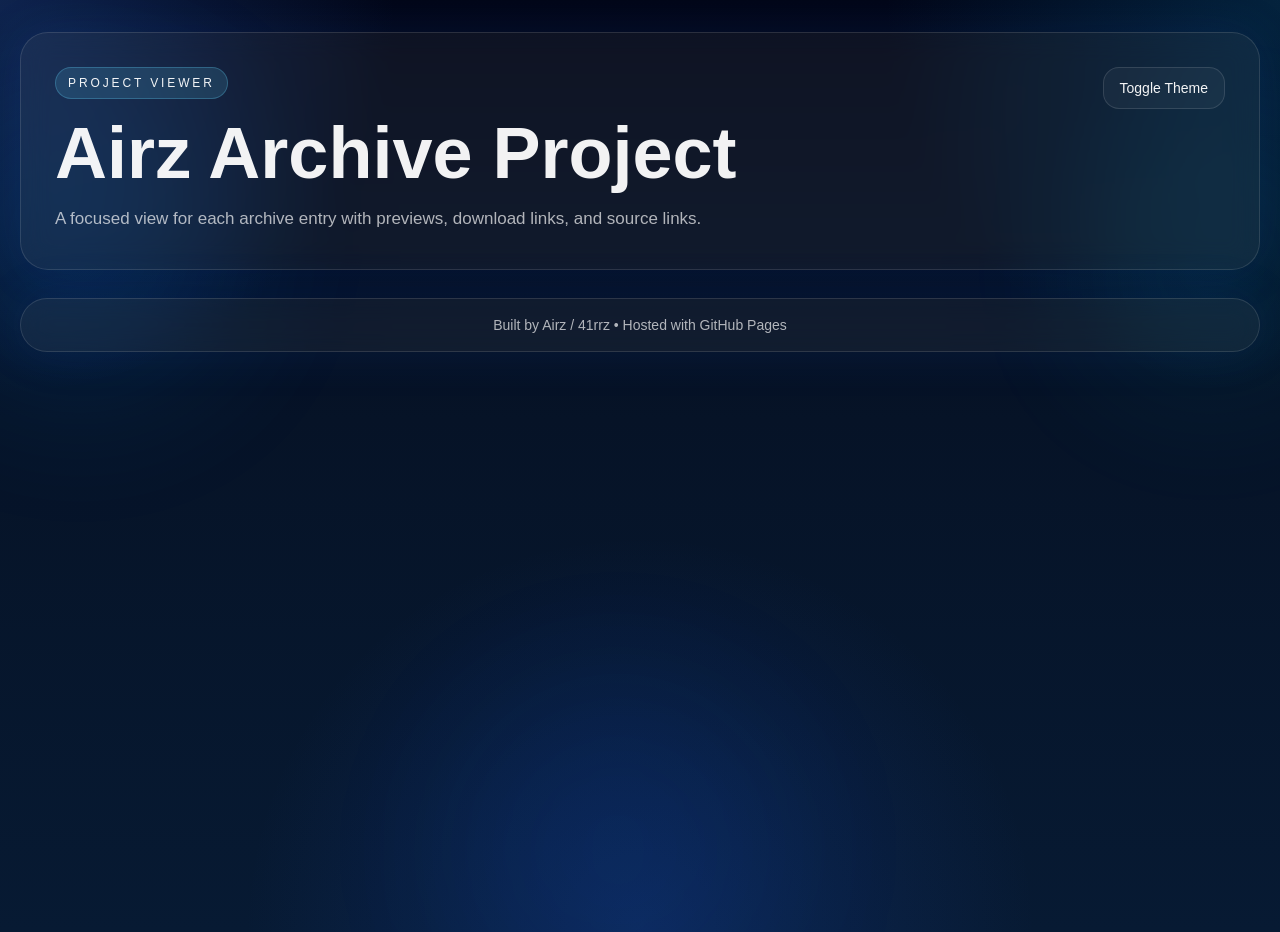
==== project.html @ ea1ac213 "Add files via upload" ====
<!DOCTYPE html>
<html lang="en">
<head>
  <meta charset="UTF-8" />
  <meta name="viewport" content="width=device-width, initial-scale=1.0" />
  <title>Project • Airz Archive</title>
  <link rel="stylesheet" href="style.css" />
</head>
<body data-page="project">
  <div class="bg-orb orb-1"></div>
  <div class="bg-orb orb-2"></div>
  <div class="bg-orb orb-3"></div>

  <div class="site-wrap">
    <header class="hero glass">
      <div class="hero-top">
        <div>
          <span class="eyebrow">Project Viewer</span>
          <h1>Airz Archive Project</h1>
          <p class="hero-text">
            A focused view for each archive entry with previews, download links, and source links.
          </p>
        </div>

        <button id="themeToggle" class="btn secondary" type="button">
          Toggle Theme
        </button>
      </div>
    </header>

    <main id="projectDetail" class="section"></main>

    <footer class="footer glass">
      Built by Airz / 41rrz • Hosted with GitHub Pages
    </footer>
  </div>

  <script src="projects.js"></script>
  <script src="script.js"></script>
</body>
</html>
---- style.css ----
* {
  box-sizing: border-box;
}

:root {
  --bg-1: #020617;
  --bg-2: #061327;
  --bg-3: #071a33;
  --text: rgba(255,255,255,0.95);
  --muted: rgba(255,255,255,0.68);
  --panel: rgba(255,255,255,0.05);
  --panel-2: rgba(255,255,255,0.07);
  --border: rgba(255,255,255,0.12);
  --accent: #67d9ff;
  --accent-soft: rgba(103,217,255,0.14);
  --accent-border: rgba(103,217,255,0.26);
  --shadow: 0 0 50px rgba(37,99,235,0.12);
}

body.light-theme {
  --bg-1: #d9ebff;
  --bg-2: #bfdcff;
  --bg-3: #a9cfff;
  --text: rgba(8,18,34,0.96);
  --muted: rgba(8,18,34,0.72);
  --panel: rgba(255,255,255,0.55);
  --panel-2: rgba(255,255,255,0.72);
  --border: rgba(8,18,34,0.10);
  --accent: #0b6dff;
  --accent-soft: rgba(11,109,255,0.12);
  --accent-border: rgba(11,109,255,0.22);
  --shadow: 0 0 40px rgba(11,109,255,0.12);
}

html {
  scroll-behavior: smooth;
}

body {
  margin: 0;
  font-family: Arial, sans-serif;
  color: var(--text);
  background:
    radial-gradient(circle at top left, rgba(59,130,246,.24), transparent 25%),
    radial-gradient(circle at top right, rgba(14,165,233,.18), transparent 25%),
    radial-gradient(circle at bottom center, rgba(37,99,235,.20), transparent 35%),
    linear-gradient(180deg, var(--bg-1) 0%, var(--bg-2) 45%, var(--bg-3) 100%);
  min-height: 100vh;
  position: relative;
  overflow-x: hidden;
}

.bg-orb {
  position: fixed;
  border-radius: 999px;
  filter: blur(80px);
  pointer-events: none;
  opacity: 0.45;
}

.orb-1 {
  width: 320px;
  height: 320px;
  left: -80px;
  top: 80px;
  background: rgba(0,140,255,0.28);
}

.orb-2 {
  width: 260px;
  height: 260px;
  right: -60px;
  top: 140px;
  background: rgba(0,225,255,0.16);
}

.orb-3 {
  width: 340px;
  height: 340px;
  left: 35%;
  bottom: -120px;
  background: rgba(0,98,255,0.18);
}

.site-wrap {
  width: min(1280px, calc(100% - 40px));
  margin: 32px auto 60px;
  position: relative;
  z-index: 1;
}

.glass,
.glass-lite,
.project-card,
.project-detail-card {
  backdrop-filter: blur(14px);
  -webkit-backdrop-filter: blur(14px);
}

.glass {
  background: var(--panel);
  border: 1px solid var(--border);
  border-radius: 28px;
  box-shadow: var(--shadow);
}

.glass-lite {
  background: rgba(255,255,255,0.04);
  border: 1px solid var(--border);
  border-radius: 22px;
}

.hero {
  padding: 34px;
}

.hero-top {
  display: flex;
  align-items: flex-start;
  justify-content: space-between;
  gap: 20px;
}

.eyebrow {
  display: inline-block;
  padding: 8px 12px;
  border-radius: 999px;
  background: var(--accent-soft);
  border: 1px solid var(--accent-border);
  letter-spacing: 0.24em;
  text-transform: uppercase;
  font-size: 12px;
}

h1 {
  margin: 18px 0 14px;
  font-size: clamp(38px, 7vw, 72px);
  line-height: 1.02;
}

.hero-text {
  margin: 0;
  max-width: 850px;
  line-height: 1.8;
  color: var(--muted);
  font-size: 17px;
}

.hero-actions,
.project-actions,
.detail-actions {
  display: flex;
  flex-wrap: wrap;
  gap: 12px;
}

.hero-actions {
  margin-top: 22px;
}

.btn,
.filter-btn,
.small-btn {
  border: 1px solid var(--border);
  color: var(--text);
  background: rgba(255,255,255,0.06);
  text-decoration: none;
  cursor: pointer;
  transition: 0.2s ease;
}

.btn {
  padding: 12px 16px;
  border-radius: 16px;
  font-size: 14px;
}

.btn:hover,
.filter-btn:hover,
.small-btn:hover {
  transform: translateY(-1px);
  background: rgba(255,255,255,0.10);
}

.btn.primary {
  background: var(--accent-soft);
  border-color: var(--accent-border);
}

.btn.secondary {
  background: rgba(255,255,255,0.04);
}

.stats-grid {
  margin-top: 26px;
  display: grid;
  grid-template-columns: repeat(auto-fit, minmax(160px, 1fr));
  gap: 16px;
}

.stat-card {
  padding: 18px;
}

.stat-card strong {
  display: block;
  font-size: 28px;
  margin-bottom: 4px;
}

.stat-card span {
  color: var(--muted);
  font-size: 14px;
}

.section {
  margin-top: 26px;
}

.section-head {
  margin-bottom: 16px;
}

.section-head h2 {
  margin: 0 0 8px;
  font-size: 30px;
}

.section-head p {
  margin: 0;
  color: var(--muted);
  line-height: 1.7;
}

.filters {
  padding: 16px;
  display: flex;
  flex-wrap: wrap;
  gap: 10px;
}

.filter-btn {
  border-radius: 999px;
  padding: 10px 14px;
}

.filter-btn.active {
  background: var(--accent-soft);
  border-color: var(--accent-border);
}

.projects-grid {
  margin-top: 18px;
  display: grid;
  grid-template-columns: repeat(auto-fit, minmax(295px, 1fr));
  gap: 18px;
}

.project-card,
.project-detail-card {
  background: var(--panel);
  border: 1px solid var(--border);
  border-radius: 24px;
  overflow: hidden;
  box-shadow: 0 0 30px rgba(59,130,246,0.06);
}

.project-card {
  transition: 0.22s ease;
}

.project-card:hover {
  transform: translateY(-4px);
  background: var(--panel-2);
  border-color: var(--accent-border);
}

.project-thumb {
  width: 100%;
  height: 210px;
  object-fit: cover;
  display: block;
  background: rgba(255,255,255,0.04);
}

.project-content {
  padding: 18px;
}

.project-type {
  font-size: 11px;
  text-transform: uppercase;
  letter-spacing: 0.18em;
  color: var(--muted);
  margin-bottom: 10px;
}

.project-title {
  margin: 0 0 8px;
  font-size: 22px;
}

.project-desc {
  color: var(--muted);
  line-height: 1.7;
  font-size: 14px;
  min-height: 72px;
}

.tags {
  display: flex;
  flex-wrap: wrap;
  gap: 8px;
  margin: 14px 0 16px;
}

.tag {
  display: inline-block;
  padding: 6px 10px;
  border-radius: 999px;
  background: var(--accent-soft);
  border: 1px solid var(--accent-border);
  font-size: 12px;
}

.small-btn {
  display: inline-block;
  padding: 10px 12px;
  border-radius: 12px;
  font-size: 13px;
}

.empty-state {
  margin-top: 18px;
  padding: 22px;
  border: 1px dashed var(--border);
  border-radius: 20px;
  color: var(--muted);
  background: rgba(255,255,255,0.03);
}

.footer {
  margin-top: 28px;
  padding: 18px 20px;
  text-align: center;
  color: var(--muted);
  font-size: 14px;
}

.detail-layout {
  display: grid;
  grid-template-columns: 1.15fr 0.85fr;
  gap: 20px;
  margin-top: 20px;
}

.detail-image {
  width: 100%;
  border-radius: 20px;
  display: block;
  background: rgba(255,255,255,0.04);
}

.detail-panel {
  padding: 24px;
}

.detail-title {
  margin: 10px 0 8px;
  font-size: 38px;
}

.detail-meta {
  color: var(--muted);
  margin-bottom: 14px;
  line-height: 1.7;
}

.detail-description {
  color: var(--muted);
  line-height: 1.8;
  font-size: 15px;
}

.back-link {
  display: inline-block;
  margin-top: 18px;
  text-decoration: none;
  color: var(--text);
}

.video-wrap {
  margin-top: 16px;
  border-radius: 20px;
  overflow: hidden;
  border: 1px solid var(--border);
}

.video-wrap video {
  width: 100%;
  display: block;
}

@media (max-width: 920px) {
  .hero-top,
  .detail-layout {
    grid-template-columns: 1fr;
    display: grid;
  }

  .site-wrap {
    width: min(1280px, calc(100% - 24px));
    margin-top: 18px;
  }

  .hero {
    padding: 24px;
  }
}
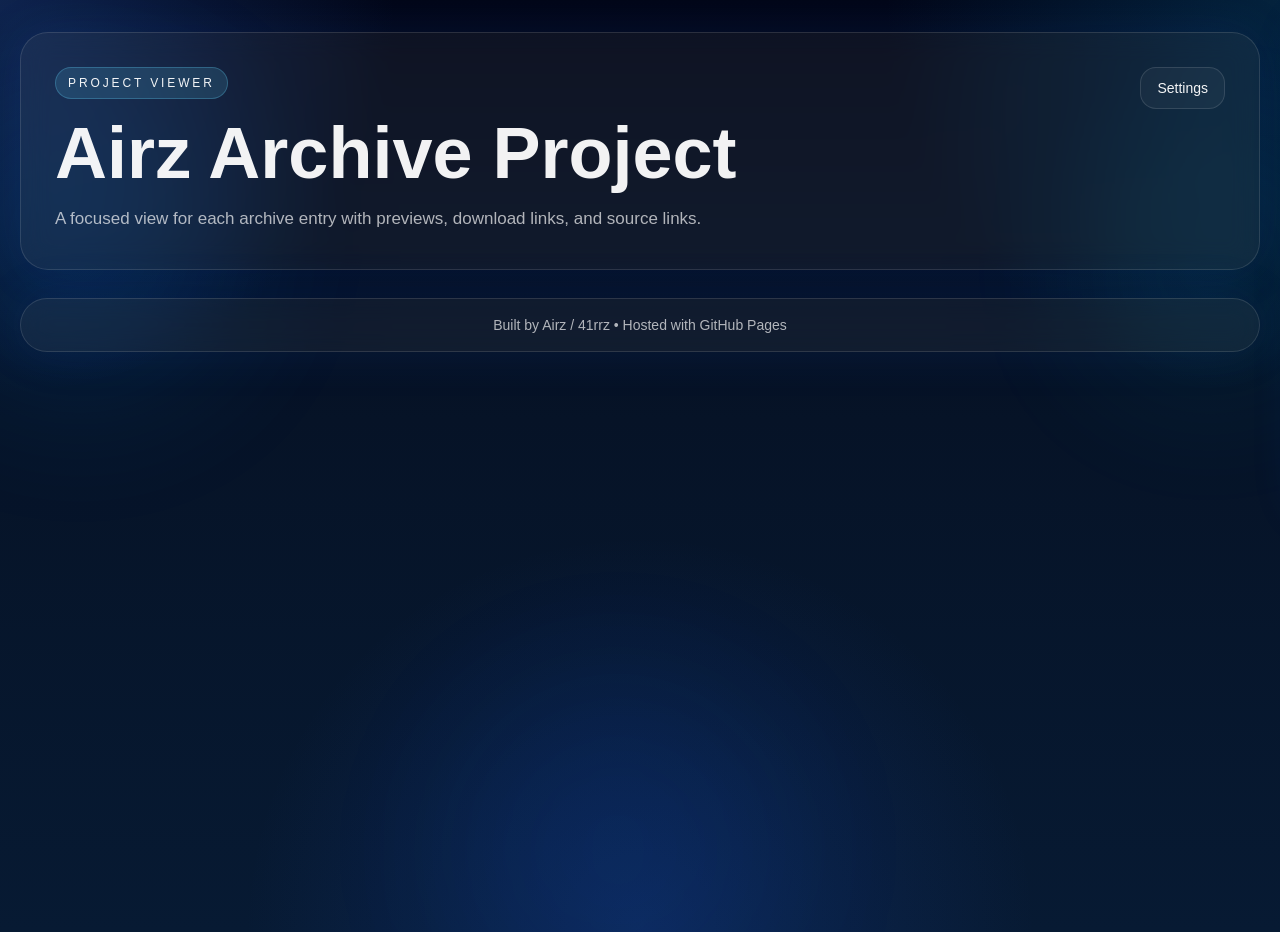
==== commit 8f43e21d: "Update project.html" ====
--- a/project.html
+++ b/project.html
@@ -6,7 +6,7 @@
   <title>Project • Airz Archive</title>
   <link rel="stylesheet" href="style.css" />
 </head>
-<body data-page="project">
+<body>
   <div class="bg-orb orb-1"></div>
   <div class="bg-orb orb-2"></div>
   <div class="bg-orb orb-3"></div>
@@ -22,9 +22,11 @@
           </p>
         </div>
 
-        <button id="themeToggle" class="btn secondary" type="button">
-          Toggle Theme
-        </button>
+        <div class="header-controls">
+          <button id="openSettings" class="btn secondary" type="button">
+            Settings
+          </button>
+        </div>
       </div>
     </header>
 
@@ -35,7 +37,59 @@
     </footer>
   </div>
 
+  <div id="settingsOverlay" class="settings-overlay"></div>
+
+  <aside id="settingsPanel" class="settings-panel glass">
+    <div class="settings-head">
+      <h2>Site Settings</h2>
+      <button id="closeSettings" class="btn secondary" type="button">Close</button>
+    </div>
+
+    <div class="settings-group">
+      <label class="settings-label" for="themePreset">Theme Preset</label>
+      <select id="themePreset" class="settings-input">
+        <option value="deep-blue">Deep Blue</option>
+        <option value="midnight-cyan">Midnight Cyan</option>
+        <option value="terminal-dark">Terminal Dark</option>
+        <option value="light-frost">Light Frost</option>
+      </select>
+    </div>
+
+    <div class="settings-group">
+      <label class="settings-label" for="glowStrength">Glow Strength</label>
+      <select id="glowStrength" class="settings-input">
+        <option value="low">Low</option>
+        <option value="medium">Medium</option>
+        <option value="high">High</option>
+      </select>
+    </div>
+
+    <div class="settings-group">
+      <label class="settings-label" for="cardDensity">Card Density</label>
+      <select id="cardDensity" class="settings-input">
+        <option value="comfy">Comfy</option>
+        <option value="compact">Compact</option>
+      </select>
+    </div>
+
+    <div class="settings-group">
+      <label class="settings-label" for="imageFit">Image Fit</label>
+      <select id="imageFit" class="settings-input">
+        <option value="cover">Cover</option>
+        <option value="contain">Contain</option>
+      </select>
+    </div>
+
+    <div class="settings-group settings-toggle-row">
+      <span class="settings-label">Reduced Motion</span>
+      <label class="switch">
+        <input id="reducedMotion" type="checkbox">
+        <span class="switch-slider"></span>
+      </label>
+    </div>
+  </aside>
+
   <script src="projects.js"></script>
   <script src="script.js"></script>
 </body>
-</html>+</html>
--- a/style.css
+++ b/style.css
@@ -17,7 +17,671 @@
   --shadow: 0 0 50px rgba(37,99,235,0.12);
 }
 
-body.light-theme {
+html {
+  scroll-behavior: smooth;
+}
+
+body {
+  margin: 0;
+  font-family: Arial, sans-serif;
+  color: var(--text);
+  background:
+    radial-gradient(circle at top left, rgba(59,130,246,.24), transparent 25%),
+    radial-gradient(circle at top right, rgba(14,165,233,.18), transparent 25%),
+    radial-gradient(circle at bottom center, rgba(37,99,235,.20), transparent 35%),
+    linear-gradient(180deg, var(--bg-1) 0%, var(--bg-2) 45%, var(--bg-3) 100%);
+  min-height: 100vh;
+  position: relative;
+  overflow-x: hidden;
+}
+
+.bg-orb {
+  position: fixed;
+  border-radius: 999px;
+  filter: blur(80px);
+  pointer-events: none;
+  opacity: 0.45;
+}
+
+.orb-1 {
+  width: 320px;
+  height: 320px;
+  left: -80px;
+  top: 80px;
+  background: rgba(0,140,255,0.28);
+}
+
+.orb-2 {
+  width: 260px;
+  height: 260px;
+  right: -60px;
+  top: 140px;
+  background: rgba(0,225,255,0.16);
+}
+
+.orb-3 {
+  width: 340px;
+  height: 340px;
+  left: 35%;
+  bottom: -120px;
+  background: rgba(0,98,255,0.18);
+}
+
+.site-wrap {
+  width: min(1280px, calc(100% - 40px));
+  margin: 32px auto 60px;
+  position: relative;
+  z-index: 1;
+}
+
+.glass,
+.glass-lite,
+.project-card,
+.project-detail-card {
+  backdrop-filter: blur(14px);
+  -webkit-backdrop-filter: blur(14px);
+}
+
+.glass {
+  background: var(--panel);
+  border: 1px solid var(--border);
+  border-radius: 28px;
+  box-shadow: var(--shadow);
+}
+
+.glass-lite {
+  background: rgba(255,255,255,0.04);
+  border: 1px solid var(--border);
+  border-radius: 22px;
+}
+
+.hero {
+  padding: 34px;
+}
+
+.hero-top {
+  display: flex;
+  align-items: flex-start;
+  justify-content: space-between;
+  gap: 20px;
+}
+
+.eyebrow {
+  display: inline-block;
+  padding: 8px 12px;
+  border-radius: 999px;
+  background: var(--accent-soft);
+  border: 1px solid var(--accent-border);
+  letter-spacing: 0.24em;
+  text-transform: uppercase;
+  font-size: 12px;
+}
+
+h1 {
+  margin: 18px 0 14px;
+  font-size: clamp(38px, 7vw, 72px);
+  line-height: 1.02;
+}
+
+.hero-text {
+  margin: 0;
+  max-width: 850px;
+  line-height: 1.8;
+  color: var(--muted);
+  font-size: 17px;
+}
+
+.header-controls {
+  display: flex;
+  gap: 12px;
+  align-items: center;
+}
+
+.hero-actions,
+.project-actions,
+.detail-actions {
+  display: flex;
+  flex-wrap: wrap;
+  gap: 12px;
+}
+
+.hero-actions {
+  margin-top: 22px;
+}
+
+.btn,
+.filter-btn,
+.small-btn {
+  border: 1px solid var(--border);
+  color: var(--text);
+  background: rgba(255,255,255,0.06);
+  text-decoration: none;
+  cursor: pointer;
+  transition: 0.2s ease;
+}
+
+.btn {
+  padding: 12px 16px;
+  border-radius: 16px;
+  font-size: 14px;
+}
+
+.btn:hover,
+.filter-btn:hover,
+.small-btn:hover {
+  transform: translateY(-1px);
+  background: rgba(255,255,255,0.10);
+}
+
+.btn.primary {
+  background: var(--accent-soft);
+  border-color: var(--accent-border);
+}
+
+.btn.secondary {
+  background: rgba(255,255,255,0.04);
+}
+
+.stats-grid {
+  margin-top: 26px;
+  display: grid;
+  grid-template-columns: repeat(auto-fit, minmax(160px, 1fr));
+  gap: 16px;
+}
+
+.stat-card {
+  padding: 18px;
+}
+
+.stat-card strong {
+  display: block;
+  font-size: 28px;
+  margin-bottom: 4px;
+}
+
+.stat-card span {
+  color: var(--muted);
+  font-size: 14px;
+}
+
+.section {
+  margin-top: 26px;
+}
+
+.section-head {
+  margin-bottom: 16px;
+}
+
+.section-head h2 {
+  margin: 0 0 8px;
+  font-size: 30px;
+}
+
+.section-head p {
+  margin: 0;
+  color: var(--muted);
+  line-height: 1.7;
+}
+
+.filters {
+  padding: 16px;
+  display: flex;
+  flex-wrap: wrap;
+  gap: 10px;
+}
+
+.filter-btn {
+  border-radius: 999px;
+  padding: 10px 14px;
+}
+
+.filter-btn.active {
+  background: var(--accent-soft);
+  border-color: var(--accent-border);
+}
+
+.projects-grid {
+  margin-top: 18px;
+  display: grid;
+  grid-template-columns: repeat(auto-fit, minmax(295px, 1fr));
+  gap: 18px;
+}
+
+.project-card,
+.project-detail-card {
+  background: var(--panel);
+  border: 1px solid var(--border);
+  border-radius: 24px;
+  overflow: hidden;
+  box-shadow: 0 0 30px rgba(59,130,246,0.06);
+}
+
+.project-card {
+  transition: 0.22s ease;
+}
+
+.project-card:hover {
+  background: var(--panel-2);
+  border-color: var(--accent-border);
+}
+
+.project-thumb-wrap {
+  position: relative;
+  overflow: hidden;
+}
+
+.project-thumb-overlay {
+  position: absolute;
+  inset: 0;
+  background: linear-gradient(to top, rgba(0,0,0,0.35), transparent 40%);
+  pointer-events: none;
+}
+
+.project-thumb {
+  width: 100%;
+  height: 210px;
+  object-fit: cover;
+  display: block;
+  background: rgba(255,255,255,0.04);
+  transition: transform 0.3s ease;
+}
+
+.project-content {
+  padding: 18px;
+}
+
+.project-type {
+  font-size: 11px;
+  text-transform: uppercase;
+  letter-spacing: 0.18em;
+  color: var(--muted);
+  margin-bottom: 10px;
+}
+
+.project-title {
+  margin: 0 0 8px;
+  font-size: 22px;
+}
+
+.project-desc {
+  color: var(--muted);
+  line-height: 1.7;
+  font-size: 14px;
+  min-height: 72px;
+}
+
+.tags {
+  display: flex;
+  flex-wrap: wrap;
+  gap: 8px;
+  margin: 14px 0 16px;
+}
+
+.tag {
+  display: inline-block;
+  padding: 6px 10px;
+  border-radius: 999px;
+  background: var(--accent-soft);
+  border: 1px solid var(--accent-border);
+  font-size: 12px;
+}
+
+.small-btn {
+  display: inline-block;
+  padding: 10px 12px;
+  border-radius: 12px;
+  font-size: 13px;
+}
+
+.empty-state {
+  margin-top: 18px;
+  padding: 22px;
+  border: 1px dashed var(--border);
+  border-radius: 20px;
+  color: var(--muted);
+  background: rgba(255,255,255,0.03);
+}
+
+.footer {
+  margin-top: 28px;
+  padding: 18px 20px;
+  text-align: center;
+  color: var(--muted);
+  font-size: 14px;
+}
+
+.product-card {
+  padding-bottom: 0;
+}
+
+.card-link {
+  display: block;
+  text-decoration: none;
+  color: inherit;
+  overflow: hidden;
+  cursor: pointer;
+}
+
+.card-link:hover {
+  text-decoration: none;
+  transform: translateY(-6px);
+  border-color: var(--accent-border);
+  box-shadow: 0 0 40px rgba(0,140,255,0.25);
+}
+
+.project-card:hover .project-thumb {
+  transform: scale(1.05);
+}
+
+.project-topline {
+  display: flex;
+  align-items: center;
+  justify-content: space-between;
+  gap: 12px;
+  margin-bottom: 8px;
+}
+
+.project-price {
+  font-size: 13px;
+  color: var(--text);
+  background: var(--accent-soft);
+  border: 1px solid var(--accent-border);
+  padding: 6px 10px;
+  border-radius: 999px;
+}
+
+.project-showcase {
+  display: grid;
+  grid-template-columns: minmax(0, 1.2fr) 360px;
+  gap: 22px;
+  align-items: start;
+}
+
+.project-main-column,
+.project-side-column {
+  min-width: 0;
+}
+
+.media-card {
+  overflow: hidden;
+  padding: 0;
+}
+
+.detail-hero-image {
+  width: 100%;
+  display: block;
+  aspect-ratio: 16 / 9;
+  object-fit: cover;
+  background: rgba(255,255,255,0.04);
+}
+
+.gallery-row {
+  display: flex;
+  gap: 12px;
+  margin-top: 14px;
+  flex-wrap: wrap;
+}
+
+.gallery-thumb {
+  width: 110px;
+  height: 70px;
+  border-radius: 14px;
+  overflow: hidden;
+  border: 1px solid var(--border);
+  background: rgba(255,255,255,0.05);
+  padding: 0;
+  cursor: pointer;
+  transition: 0.2s ease;
+}
+
+.gallery-thumb img {
+  width: 100%;
+  height: 100%;
+  object-fit: cover;
+  display: block;
+}
+
+.gallery-thumb.active,
+.gallery-thumb:hover {
+  border-color: var(--accent-border);
+  box-shadow: 0 0 0 1px var(--accent-border);
+}
+
+.sticky-panel {
+  position: sticky;
+  top: 24px;
+}
+
+.project-side-price {
+  font-size: 42px;
+  font-weight: 700;
+  margin: 18px 0;
+}
+
+.stacked-actions {
+  display: flex;
+  flex-direction: column;
+  gap: 10px;
+  margin-bottom: 14px;
+}
+
+.full-btn {
+  width: 100%;
+  text-align: center;
+  justify-content: center;
+}
+
+.tab-bar {
+  display: flex;
+  gap: 10px;
+  flex-wrap: wrap;
+  margin-bottom: 20px;
+}
+
+.tab-btn {
+  border: 1px solid var(--border);
+  background: rgba(255,255,255,0.04);
+  color: var(--text);
+  border-radius: 12px;
+  padding: 10px 14px;
+  cursor: pointer;
+}
+
+.tab-btn.active {
+  background: var(--accent-soft);
+  border-color: var(--accent-border);
+}
+
+.subsection-title {
+  margin: 0 0 14px;
+  font-size: 28px;
+}
+
+.detail-title {
+  margin: 10px 0 8px;
+  font-size: 38px;
+}
+
+.detail-meta {
+  color: var(--muted);
+  margin-bottom: 14px;
+  line-height: 1.7;
+}
+
+.detail-description {
+  color: var(--muted);
+  line-height: 1.8;
+  font-size: 15px;
+}
+
+.back-link {
+  display: inline-block;
+  margin-top: 18px;
+  text-decoration: none;
+  color: var(--text);
+}
+
+.video-wrap {
+  margin-top: 16px;
+  border-radius: 20px;
+  overflow: hidden;
+  border: 1px solid var(--border);
+}
+
+.video-wrap video {
+  width: 100%;
+  display: block;
+}
+
+.settings-overlay {
+  position: fixed;
+  inset: 0;
+  background: rgba(0, 0, 0, 0.35);
+  opacity: 0;
+  pointer-events: none;
+  transition: opacity 0.25s ease;
+  z-index: 40;
+}
+
+.settings-panel {
+  position: fixed;
+  top: 20px;
+  right: 20px;
+  width: min(380px, calc(100vw - 24px));
+  max-height: calc(100vh - 40px);
+  overflow-y: auto;
+  padding: 22px;
+  z-index: 50;
+  transform: translateX(110%);
+  transition: transform 0.28s ease;
+}
+
+.settings-open .settings-overlay {
+  opacity: 1;
+  pointer-events: auto;
+}
+
+.settings-open .settings-panel {
+  transform: translateX(0);
+}
+
+.settings-head {
+  display: flex;
+  align-items: center;
+  justify-content: space-between;
+  gap: 12px;
+  margin-bottom: 18px;
+}
+
+.settings-head h2 {
+  margin: 0;
+  font-size: 24px;
+}
+
+.settings-group {
+  margin-bottom: 16px;
+}
+
+.settings-label {
+  display: block;
+  font-size: 14px;
+  margin-bottom: 8px;
+  color: var(--muted);
+}
+
+.settings-input {
+  width: 100%;
+  padding: 12px 14px;
+  border-radius: 14px;
+  border: 1px solid var(--border);
+  background: rgba(255,255,255,0.06);
+  color: var(--text);
+  outline: none;
+}
+
+.settings-input option {
+  color: black;
+}
+
+.settings-toggle-row {
+  display: flex;
+  align-items: center;
+  justify-content: space-between;
+  gap: 14px;
+  padding: 6px 0;
+}
+
+.switch {
+  position: relative;
+  display: inline-block;
+  width: 54px;
+  height: 30px;
+}
+
+.switch input {
+  opacity: 0;
+  width: 0;
+  height: 0;
+}
+
+.switch-slider {
+  position: absolute;
+  inset: 0;
+  background: rgba(255,255,255,0.10);
+  border: 1px solid var(--border);
+  border-radius: 999px;
+  transition: 0.2s ease;
+}
+
+.switch-slider::before {
+  content: "";
+  position: absolute;
+  width: 22px;
+  height: 22px;
+  left: 3px;
+  top: 3px;
+  border-radius: 999px;
+  background: white;
+  transition: 0.2s ease;
+}
+
+.switch input:checked + .switch-slider {
+  background: var(--accent-soft);
+  border-color: var(--accent-border);
+}
+
+.switch input:checked + .switch-slider::before {
+  transform: translateX(24px);
+}
+
+body.theme-deep-blue {
+  --bg-1: #020617;
+  --bg-2: #061327;
+  --bg-3: #071a33;
+  --accent: #67d9ff;
+  --accent-soft: rgba(103,217,255,0.14);
+  --accent-border: rgba(103,217,255,0.26);
+}
+
+body.theme-midnight-cyan {
+  --bg-1: #03111c;
+  --bg-2: #071b2a;
+  --bg-3: #0a2438;
+  --accent: #5cf2ff;
+  --accent-soft: rgba(92,242,255,0.16);
+  --accent-border: rgba(92,242,255,0.30);
+}
+
+body.theme-terminal-dark {
+  --bg-1: #050505;
+  --bg-2: #0b0b0b;
+  --bg-3: #111111;
+  --accent: #8df7ff;
+  --accent-soft: rgba(141,247,255,0.10);
+  --accent-border: rgba(141,247,255,0.22);
+}
+
+body.theme-light-frost {
   --bg-1: #d9ebff;
   --bg-2: #bfdcff;
   --bg-3: #a9cfff;
@@ -32,378 +696,54 @@
   --shadow: 0 0 40px rgba(11,109,255,0.12);
 }
 
-html {
-  scroll-behavior: smooth;
-}
-
-body {
-  margin: 0;
-  font-family: Arial, sans-serif;
-  color: var(--text);
-  background:
-    radial-gradient(circle at top left, rgba(59,130,246,.24), transparent 25%),
-    radial-gradient(circle at top right, rgba(14,165,233,.18), transparent 25%),
-    radial-gradient(circle at bottom center, rgba(37,99,235,.20), transparent 35%),
-    linear-gradient(180deg, var(--bg-1) 0%, var(--bg-2) 45%, var(--bg-3) 100%);
-  min-height: 100vh;
-  position: relative;
-  overflow-x: hidden;
-}
-
-.bg-orb {
-  position: fixed;
-  border-radius: 999px;
-  filter: blur(80px);
-  pointer-events: none;
-  opacity: 0.45;
-}
-
-.orb-1 {
-  width: 320px;
-  height: 320px;
-  left: -80px;
-  top: 80px;
-  background: rgba(0,140,255,0.28);
-}
-
-.orb-2 {
-  width: 260px;
-  height: 260px;
-  right: -60px;
-  top: 140px;
-  background: rgba(0,225,255,0.16);
-}
-
-.orb-3 {
-  width: 340px;
-  height: 340px;
-  left: 35%;
-  bottom: -120px;
-  background: rgba(0,98,255,0.18);
-}
-
-.site-wrap {
-  width: min(1280px, calc(100% - 40px));
-  margin: 32px auto 60px;
-  position: relative;
-  z-index: 1;
-}
-
-.glass,
-.glass-lite,
-.project-card,
-.project-detail-card {
-  backdrop-filter: blur(14px);
-  -webkit-backdrop-filter: blur(14px);
-}
-
-.glass {
-  background: var(--panel);
-  border: 1px solid var(--border);
-  border-radius: 28px;
-  box-shadow: var(--shadow);
-}
-
-.glass-lite {
-  background: rgba(255,255,255,0.04);
-  border: 1px solid var(--border);
-  border-radius: 22px;
-}
-
-.hero {
-  padding: 34px;
-}
-
-.hero-top {
-  display: flex;
-  align-items: flex-start;
-  justify-content: space-between;
-  gap: 20px;
-}
-
-.eyebrow {
-  display: inline-block;
-  padding: 8px 12px;
-  border-radius: 999px;
-  background: var(--accent-soft);
-  border: 1px solid var(--accent-border);
-  letter-spacing: 0.24em;
-  text-transform: uppercase;
-  font-size: 12px;
-}
-
-h1 {
-  margin: 18px 0 14px;
-  font-size: clamp(38px, 7vw, 72px);
-  line-height: 1.02;
-}
-
-.hero-text {
-  margin: 0;
-  max-width: 850px;
-  line-height: 1.8;
-  color: var(--muted);
-  font-size: 17px;
-}
-
-.hero-actions,
-.project-actions,
-.detail-actions {
-  display: flex;
-  flex-wrap: wrap;
-  gap: 12px;
-}
-
-.hero-actions {
-  margin-top: 22px;
-}
-
-.btn,
-.filter-btn,
-.small-btn {
-  border: 1px solid var(--border);
-  color: var(--text);
-  background: rgba(255,255,255,0.06);
-  text-decoration: none;
-  cursor: pointer;
-  transition: 0.2s ease;
-}
-
-.btn {
-  padding: 12px 16px;
-  border-radius: 16px;
-  font-size: 14px;
-}
-
-.btn:hover,
-.filter-btn:hover,
-.small-btn:hover {
-  transform: translateY(-1px);
-  background: rgba(255,255,255,0.10);
-}
-
-.btn.primary {
-  background: var(--accent-soft);
-  border-color: var(--accent-border);
-}
-
-.btn.secondary {
-  background: rgba(255,255,255,0.04);
-}
-
-.stats-grid {
-  margin-top: 26px;
-  display: grid;
-  grid-template-columns: repeat(auto-fit, minmax(160px, 1fr));
-  gap: 16px;
-}
-
-.stat-card {
-  padding: 18px;
-}
-
-.stat-card strong {
-  display: block;
-  font-size: 28px;
-  margin-bottom: 4px;
-}
-
-.stat-card span {
-  color: var(--muted);
-  font-size: 14px;
-}
-
-.section {
-  margin-top: 26px;
-}
-
-.section-head {
-  margin-bottom: 16px;
-}
-
-.section-head h2 {
-  margin: 0 0 8px;
-  font-size: 30px;
-}
-
-.section-head p {
-  margin: 0;
-  color: var(--muted);
-  line-height: 1.7;
-}
-
-.filters {
-  padding: 16px;
-  display: flex;
-  flex-wrap: wrap;
-  gap: 10px;
-}
-
-.filter-btn {
-  border-radius: 999px;
-  padding: 10px 14px;
-}
-
-.filter-btn.active {
-  background: var(--accent-soft);
-  border-color: var(--accent-border);
-}
-
-.projects-grid {
-  margin-top: 18px;
-  display: grid;
-  grid-template-columns: repeat(auto-fit, minmax(295px, 1fr));
-  gap: 18px;
-}
-
-.project-card,
-.project-detail-card {
-  background: var(--panel);
-  border: 1px solid var(--border);
-  border-radius: 24px;
-  overflow: hidden;
-  box-shadow: 0 0 30px rgba(59,130,246,0.06);
-}
-
-.project-card {
-  transition: 0.22s ease;
-}
-
-.project-card:hover {
-  transform: translateY(-4px);
-  background: var(--panel-2);
-  border-color: var(--accent-border);
-}
-
-.project-thumb {
-  width: 100%;
-  height: 210px;
-  object-fit: cover;
-  display: block;
-  background: rgba(255,255,255,0.04);
-}
-
-.project-content {
-  padding: 18px;
-}
-
-.project-type {
-  font-size: 11px;
-  text-transform: uppercase;
-  letter-spacing: 0.18em;
-  color: var(--muted);
-  margin-bottom: 10px;
-}
-
-.project-title {
-  margin: 0 0 8px;
-  font-size: 22px;
-}
-
-.project-desc {
-  color: var(--muted);
-  line-height: 1.7;
-  font-size: 14px;
-  min-height: 72px;
-}
-
-.tags {
-  display: flex;
-  flex-wrap: wrap;
-  gap: 8px;
-  margin: 14px 0 16px;
-}
-
-.tag {
-  display: inline-block;
-  padding: 6px 10px;
-  border-radius: 999px;
-  background: var(--accent-soft);
-  border: 1px solid var(--accent-border);
-  font-size: 12px;
-}
-
-.small-btn {
-  display: inline-block;
-  padding: 10px 12px;
-  border-radius: 12px;
-  font-size: 13px;
-}
-
-.empty-state {
-  margin-top: 18px;
-  padding: 22px;
-  border: 1px dashed var(--border);
-  border-radius: 20px;
-  color: var(--muted);
+body.glow-low {
+  --shadow: 0 0 22px rgba(37,99,235,0.08);
+}
+
+body.glow-medium {
+  --shadow: 0 0 50px rgba(37,99,235,0.12);
+}
+
+body.glow-high {
+  --shadow: 0 0 80px rgba(37,99,235,0.22);
+}
+
+body.density-compact .project-content,
+body.density-compact .detail-panel,
+body.density-compact .hero {
+  padding: 14px;
+}
+
+body.density-compact .project-desc {
+  min-height: auto;
+}
+
+body.image-contain .project-thumb,
+body.image-contain .detail-hero-image {
+  object-fit: contain;
   background: rgba(255,255,255,0.03);
 }
 
-.footer {
-  margin-top: 28px;
-  padding: 18px 20px;
-  text-align: center;
-  color: var(--muted);
-  font-size: 14px;
-}
-
-.detail-layout {
-  display: grid;
-  grid-template-columns: 1.15fr 0.85fr;
-  gap: 20px;
-  margin-top: 20px;
-}
-
-.detail-image {
-  width: 100%;
-  border-radius: 20px;
-  display: block;
-  background: rgba(255,255,255,0.04);
-}
-
-.detail-panel {
-  padding: 24px;
-}
-
-.detail-title {
-  margin: 10px 0 8px;
-  font-size: 38px;
-}
-
-.detail-meta {
-  color: var(--muted);
-  margin-bottom: 14px;
-  line-height: 1.7;
-}
-
-.detail-description {
-  color: var(--muted);
-  line-height: 1.8;
-  font-size: 15px;
-}
-
-.back-link {
-  display: inline-block;
-  margin-top: 18px;
-  text-decoration: none;
-  color: var(--text);
-}
-
-.video-wrap {
-  margin-top: 16px;
-  border-radius: 20px;
-  overflow: hidden;
-  border: 1px solid var(--border);
-}
-
-.video-wrap video {
-  width: 100%;
-  display: block;
+body.reduced-motion *,
+body.reduced-motion *::before,
+body.reduced-motion *::after {
+  transition: none !important;
+  animation: none !important;
+  scroll-behavior: auto !important;
+}
+
+@media (max-width: 1050px) {
+  .project-showcase {
+    grid-template-columns: 1fr;
+  }
+
+  .sticky-panel {
+    position: static;
+  }
 }
 
 @media (max-width: 920px) {
-  .hero-top,
-  .detail-layout {
+  .hero-top {
     grid-template-columns: 1fr;
     display: grid;
   }
@@ -416,4 +756,4 @@
   .hero {
     padding: 24px;
   }
-}+}
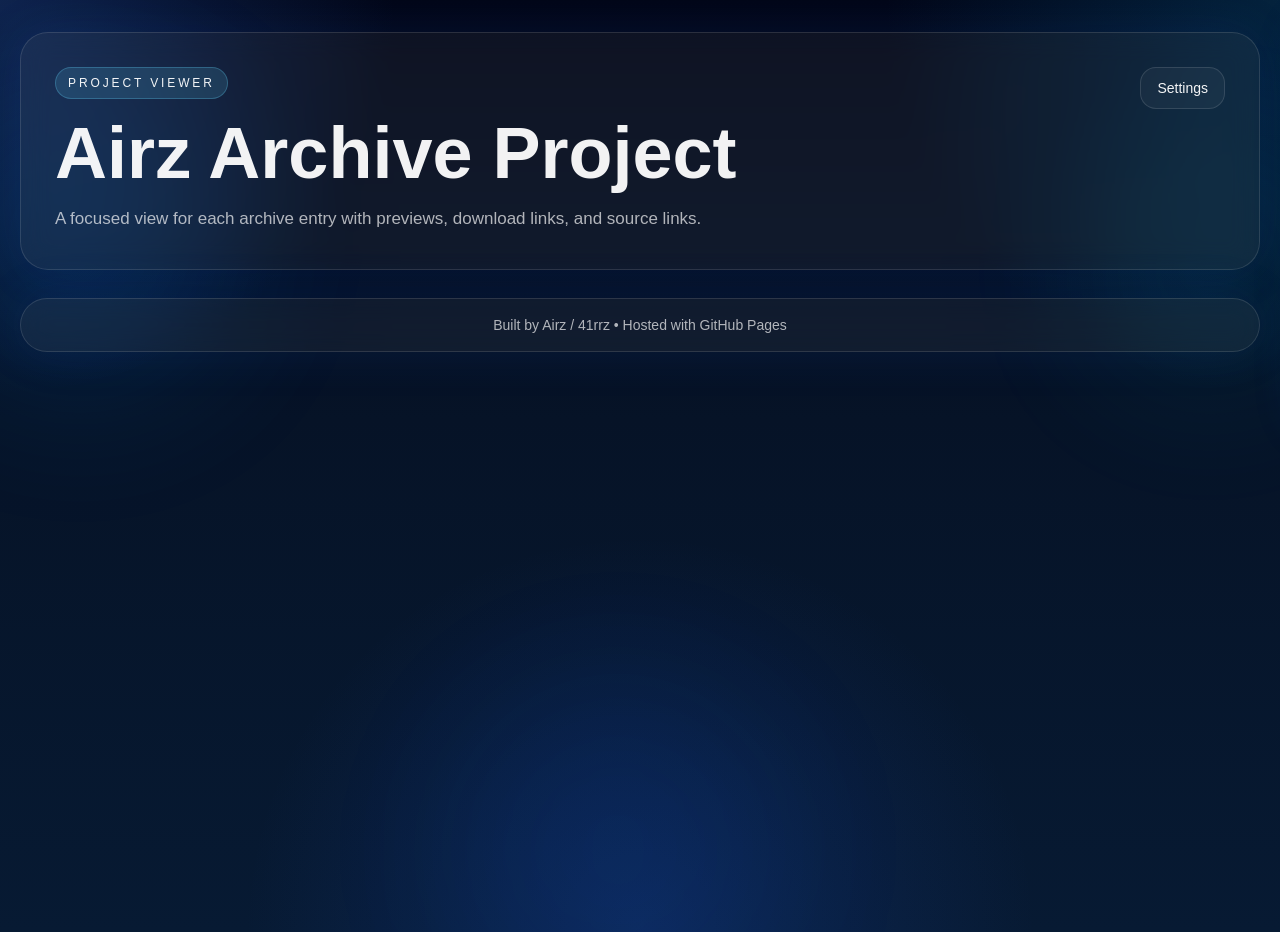
==== commit 0ee7ea1f: "Update project.html" ====
--- a/project.html
+++ b/project.html
@@ -65,14 +65,6 @@
     </div>
 
     <div class="settings-group">
-      <label class="settings-label" for="cardDensity">Card Density</label>
-      <select id="cardDensity" class="settings-input">
-        <option value="comfy">Comfy</option>
-        <option value="compact">Compact</option>
-      </select>
-    </div>
-
-    <div class="settings-group">
       <label class="settings-label" for="imageFit">Image Fit</label>
       <select id="imageFit" class="settings-input">
         <option value="cover">Cover</option>
--- a/style.css
+++ b/style.css
@@ -709,9 +709,13 @@
 }
 
 body.density-compact .project-content,
-body.density-compact .detail-panel,
 body.density-compact .hero {
   padding: 14px;
+}
+
+body.density-compact .project-main-column .detail-panel,
+body.density-compact .project-side-column .detail-panel {
+  padding: 20px;
 }
 
 body.density-compact .project-desc {
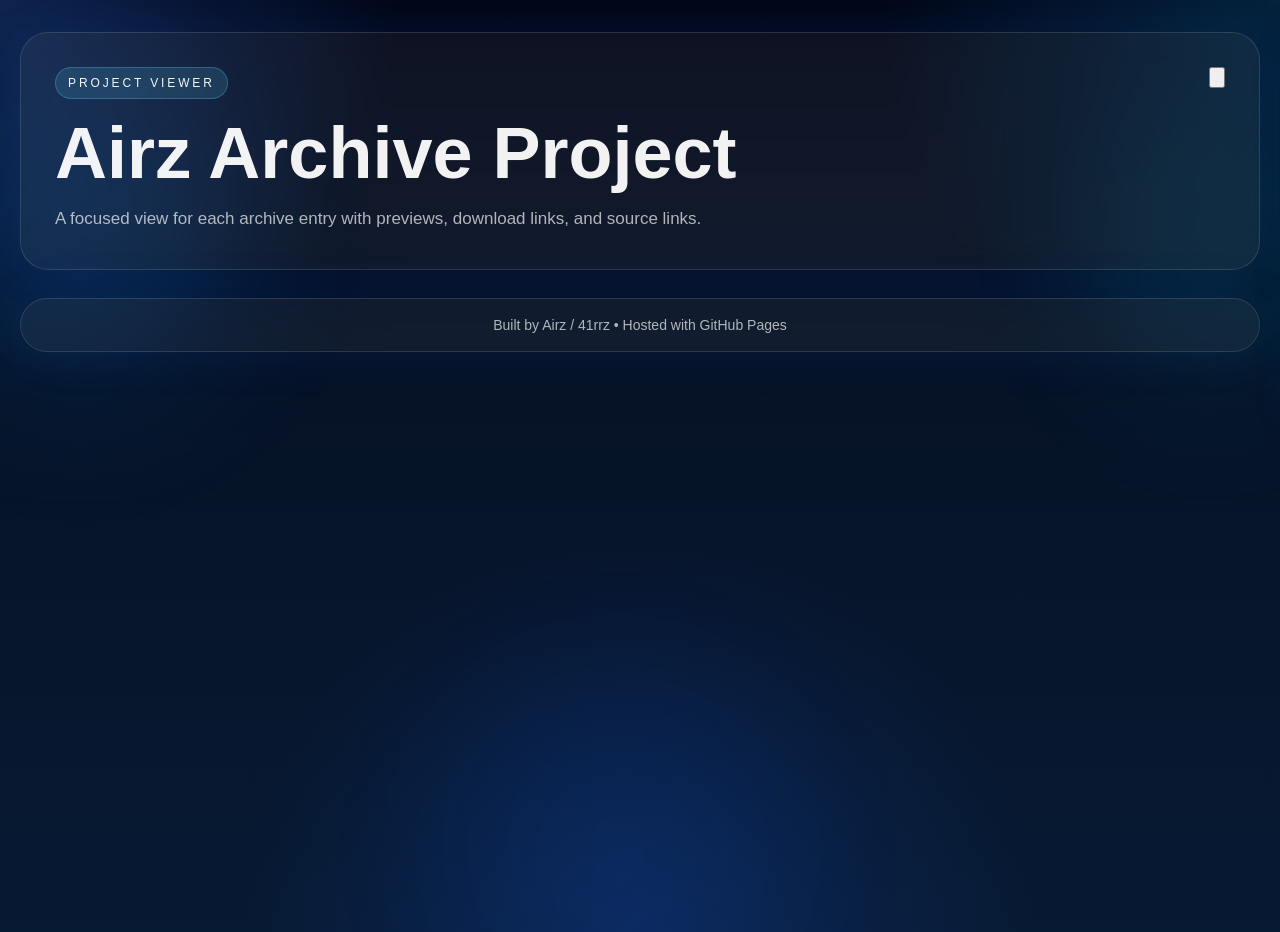
==== commit 1283bc34: "Update project.html" ====
--- a/project.html
+++ b/project.html
@@ -23,9 +23,11 @@
         </div>
 
         <div class="header-controls">
-          <button id="openSettings" class="btn secondary" type="button">
-            Settings
-          </button>
+          <button id="openSettings" class="icon-btn" type="button" aria-label="Settings">
+            <svg viewBox="0 0 24 24" class="gear-icon">
+          <path d="M12 8.6a3.4 3.4 0 1 0 0 6.8 3.4 3.4 0 0 0 0-6.8zm9.4 3.4c0-.5 0-1-.1-1.5l2-1.6-2-3.4-2.4 1a7.7 7.7 0 0 0-2.6-1.5l-.4-2.6H9.1l-.4 2.6a7.7 7.7 0 0 0-2.6 1.5l-2.4-1-2 3.4 2 1.6c-.1.5-.1 1-.1 1.5s0 1 .1 1.5l-2 1.6 2 3.4 2.4-1a7.7 7.7 0 0 0 2.6 1.5l.4 2.6h5.8l.4-2.6a7.7 7.7 0 0 0 2.6-1.5l2.4 1 2-3.4-2-1.6c.1-.5.1-1 .1-1.5z"/>
+  </svg>
+</button>
         </div>
       </div>
     </header>
--- a/style.css
+++ b/style.css
@@ -138,7 +138,6 @@
 }
 
 .hero-actions,
-.project-actions,
 .detail-actions {
   display: flex;
   flex-wrap: wrap;
@@ -164,6 +163,9 @@
   padding: 12px 16px;
   border-radius: 16px;
   font-size: 14px;
+  max-width: 100%;
+  overflow-wrap: anywhere;
+  word-break: break-word;
 }
 
 .btn:hover,
@@ -287,7 +289,7 @@
 }
 
 .project-content {
-  padding: 18px;
+  padding: 22px;
 }
 
 .project-type {
@@ -331,6 +333,9 @@
   padding: 10px 12px;
   border-radius: 12px;
   font-size: 13px;
+  max-width: 100%;
+  overflow-wrap: anywhere;
+  word-break: break-word;
 }
 
 .empty-state {
@@ -407,6 +412,15 @@
   padding: 0;
 }
 
+.detail-panel {
+  padding: 22px;
+  min-width: 0;
+}
+
+.detail-panel > * {
+  max-width: 100%;
+}
+
 .detail-hero-image {
   width: 100%;
   display: block;
@@ -452,10 +466,17 @@
   top: 24px;
 }
 
+.project-side-column .detail-panel {
+  overflow: hidden;
+  min-height: 0;
+}
+
 .project-side-price {
   font-size: 42px;
   font-weight: 700;
   margin: 18px 0;
+  overflow-wrap: anywhere;
+  word-break: break-word;
 }
 
 .stacked-actions {
@@ -467,8 +488,10 @@
 
 .full-btn {
   width: 100%;
+  max-width: 100%;
   text-align: center;
   justify-content: center;
+  padding: 14px 16px;
 }
 
 .tab-bar {
@@ -485,6 +508,7 @@
   border-radius: 12px;
   padding: 10px 14px;
   cursor: pointer;
+  max-width: 100%;
 }
 
 .tab-btn.active {
@@ -495,30 +519,42 @@
 .subsection-title {
   margin: 0 0 14px;
   font-size: 28px;
+  overflow-wrap: anywhere;
+  word-break: break-word;
 }
 
 .detail-title {
-  margin: 10px 0 8px;
+  margin: 10px 0 10px;
   font-size: 38px;
+  line-height: 1.08;
+  overflow-wrap: anywhere;
+  word-break: break-word;
 }
 
 .detail-meta {
   color: var(--muted);
-  margin-bottom: 14px;
+  margin-bottom: 16px;
   line-height: 1.7;
+  overflow-wrap: anywhere;
+  word-break: break-word;
 }
 
 .detail-description {
   color: var(--muted);
   line-height: 1.8;
   font-size: 15px;
+  overflow-wrap: anywhere;
+  word-break: break-word;
 }
 
 .back-link {
   display: inline-block;
   margin-top: 18px;
+  padding-top: 4px;
   text-decoration: none;
   color: var(--text);
+  overflow-wrap: anywhere;
+  word-break: break-word;
 }
 
 .video-wrap {
@@ -708,20 +744,6 @@
   --shadow: 0 0 80px rgba(37,99,235,0.22);
 }
 
-body.density-compact .project-content,
-body.density-compact .hero {
-  padding: 14px;
-}
-
-body.density-compact .project-main-column .detail-panel,
-body.density-compact .project-side-column .detail-panel {
-  padding: 20px;
-}
-
-body.density-compact .project-desc {
-  min-height: auto;
-}
-
 body.image-contain .project-thumb,
 body.image-contain .detail-hero-image {
   object-fit: contain;
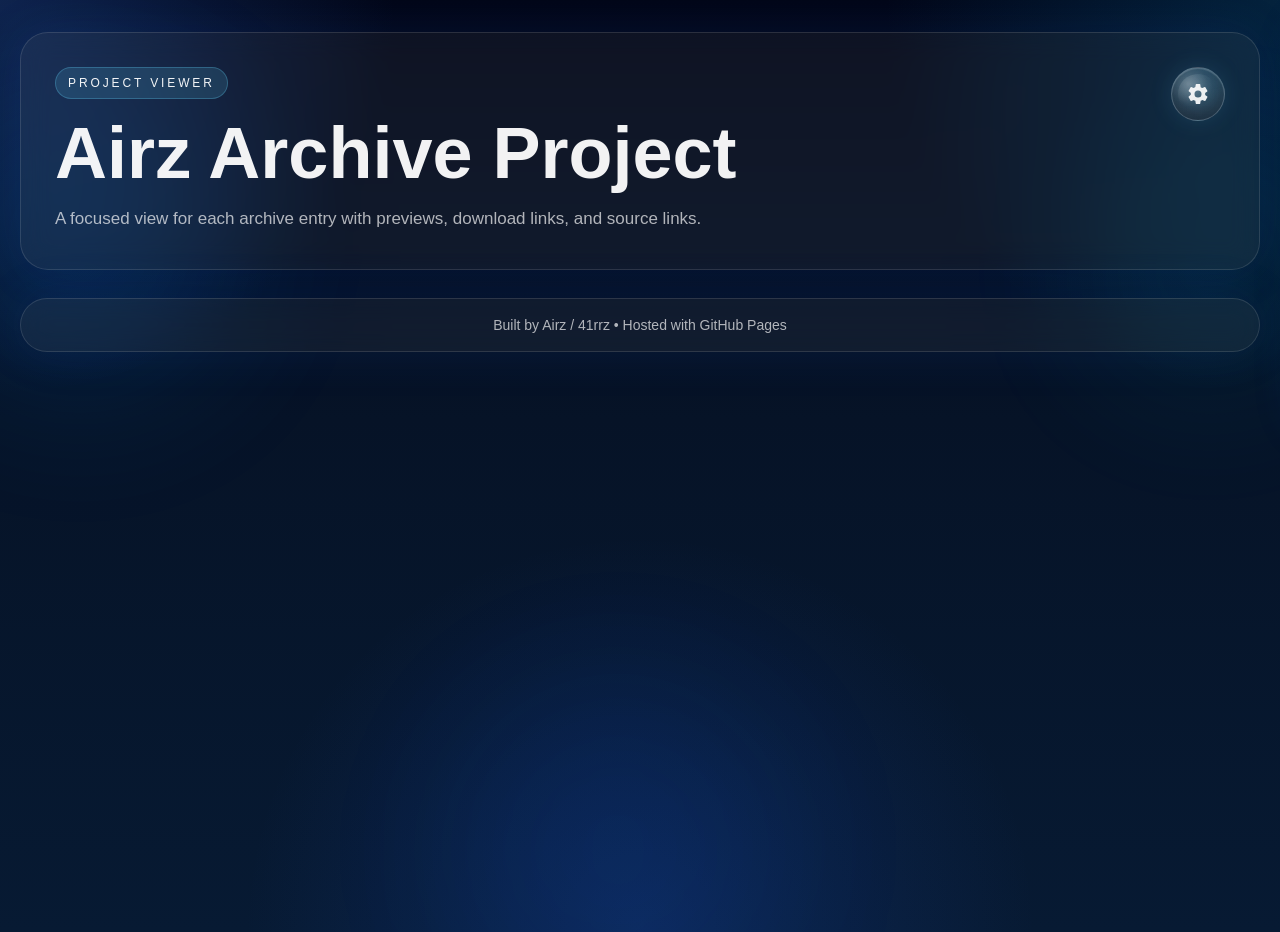
==== commit 1945c9bc: "Update project.html" ====
--- a/project.html
+++ b/project.html
@@ -23,11 +23,13 @@
         </div>
 
         <div class="header-controls">
-          <button id="openSettings" class="icon-btn" type="button" aria-label="Settings">
-            <svg viewBox="0 0 24 24" class="gear-icon">
-          <path d="M12 8.6a3.4 3.4 0 1 0 0 6.8 3.4 3.4 0 0 0 0-6.8zm9.4 3.4c0-.5 0-1-.1-1.5l2-1.6-2-3.4-2.4 1a7.7 7.7 0 0 0-2.6-1.5l-.4-2.6H9.1l-.4 2.6a7.7 7.7 0 0 0-2.6 1.5l-2.4-1-2 3.4 2 1.6c-.1.5-.1 1-.1 1.5s0 1 .1 1.5l-2 1.6 2 3.4 2.4-1a7.7 7.7 0 0 0 2.6 1.5l.4 2.6h5.8l.4-2.6a7.7 7.7 0 0 0 2.6-1.5l2.4 1 2-3.4-2-1.6c.1-.5.1-1 .1-1.5z"/>
-  </svg>
-</button>
+          <button id="openSettings" class="settings-orb-btn" type="button" aria-label="Open settings">
+            <span class="settings-orb-inner">
+              <svg class="gear-icon" viewBox="0 0 24 24" aria-hidden="true">
+                <path fill="currentColor" d="M19.14,12.94a7.49,7.49,0,0,0,.05-.94,7.49,7.49,0,0,0-.05-.94l2.11-1.65a.5.5,0,0,0,.12-.64l-2-3.46a.5.5,0,0,0-.6-.22l-2.49,1a7.28,7.28,0,0,0-1.63-.94l-.38-2.65A.5.5,0,0,0,13.78,2H10.22a.5.5,0,0,0-.49.42L9.35,5.07a7.28,7.28,0,0,0-1.63.94l-2.49-1a.5.5,0,0,0-.6.22l-2,3.46a.5.5,0,0,0,.12.64l2.11,1.65a7.49,7.49,0,0,0-.05.94,7.49,7.49,0,0,0,.05.94L2.75,14.59a.5.5,0,0,0-.12.64l2,3.46a.5.5,0,0,0,.6.22l2.49-1a7.28,7.28,0,0,0,1.63.94l.38,2.65a.5.5,0,0,0,.49.42h3.56a.5.5,0,0,0,.49-.42l.38-2.65a7.28,7.28,0,0,0,1.63-.94l2.49,1a.5.5,0,0,0,.6-.22l2-3.46a.5.5,0,0,0-.12-.64ZM12,15.5A3.5,3.5,0,1,1,15.5,12,3.5,3.5,0,0,1,12,15.5Z"/>
+              </svg>
+            </span>
+          </button>
         </div>
       </div>
     </header>
--- a/style.css
+++ b/style.css
@@ -310,6 +310,11 @@
   line-height: 1.7;
   font-size: 14px;
   min-height: 72px;
+  overflow: hidden;
+  text-overflow: ellipsis;
+  display: -webkit-box;
+  -webkit-line-clamp: 3;
+  -webkit-box-orient: vertical;
 }
 
 .tags {
@@ -365,11 +370,12 @@
   color: inherit;
   overflow: hidden;
   cursor: pointer;
+  height: 100%;
 }
 
 .card-link:hover {
   text-decoration: none;
-  transform: translateY(-6px);
+  transform: translateY(-6px) scale(1.01);
   border-color: var(--accent-border);
   box-shadow: 0 0 40px rgba(0,140,255,0.25);
 }
@@ -688,6 +694,118 @@
 
 .switch input:checked + .switch-slider::before {
   transform: translateX(24px);
+}
+
+/* ===== GLASS ORB SETTINGS BUTTON ===== */
+
+.settings-orb-btn {
+  width: 54px;
+  height: 54px;
+  padding: 0;
+  border: none;
+  background: transparent;
+  display: grid;
+  place-items: center;
+  cursor: pointer;
+  border-radius: 999px;
+  flex-shrink: 0;
+}
+
+.settings-orb-inner {
+  width: 54px;
+  height: 54px;
+  border-radius: 999px;
+  display: grid;
+  place-items: center;
+  position: relative;
+  color: var(--text);
+  background:
+    radial-gradient(circle at 30% 30%, rgba(255,255,255,0.22), rgba(255,255,255,0.06) 38%, rgba(255,255,255,0.03) 70%),
+    linear-gradient(180deg, rgba(103,217,255,0.16), rgba(255,255,255,0.04));
+  border: 1px solid rgba(255,255,255,0.18);
+  box-shadow:
+    inset 0 1px 1px rgba(255,255,255,0.18),
+    inset 0 -8px 18px rgba(0,0,0,0.22),
+    0 0 24px rgba(103,217,255,0.12);
+  backdrop-filter: blur(14px);
+  -webkit-backdrop-filter: blur(14px);
+  transition:
+    transform 0.28s ease,
+    box-shadow 0.28s ease,
+    border-color 0.28s ease,
+    background 0.28s ease;
+}
+
+.settings-orb-inner::before {
+  content: "";
+  position: absolute;
+  inset: 6px;
+  border-radius: inherit;
+  background: radial-gradient(circle at 30% 25%, rgba(255,255,255,0.22), transparent 55%);
+  opacity: 0.8;
+  pointer-events: none;
+}
+
+.settings-orb-btn:hover .settings-orb-inner {
+  transform: translateY(-2px) scale(1.03);
+  border-color: var(--accent-border);
+  box-shadow:
+    inset 0 1px 1px rgba(255,255,255,0.22),
+    inset 0 -8px 18px rgba(0,0,0,0.22),
+    0 0 28px rgba(103,217,255,0.22);
+}
+
+.gear-icon {
+  width: 24px;
+  height: 24px;
+  display: block;
+  color: var(--text);
+  position: relative;
+  z-index: 1;
+  opacity: 0.96;
+  filter: drop-shadow(0 0 8px rgba(103,217,255,0.18));
+  transition: transform 0.35s cubic-bezier(0.4, 0, 0.2, 1), filter 0.3s ease;
+}
+
+.settings-orb-btn:hover .gear-icon {
+  transform: rotate(90deg);
+}
+
+.settings-open .settings-orb-btn .gear-icon {
+  animation: gear-spin 3.5s linear infinite;
+}
+
+.settings-open .settings-orb-btn .settings-orb-inner {
+  animation: gear-glow 2.5s ease-in-out infinite;
+  border-color: var(--accent-border);
+  box-shadow:
+    inset 0 1px 1px rgba(255,255,255,0.22),
+    inset 0 -8px 18px rgba(0,0,0,0.22),
+    0 0 36px rgba(103,217,255,0.26);
+}
+
+@keyframes gear-spin {
+  from {
+    transform: rotate(180deg);
+  }
+  to {
+    transform: rotate(540deg);
+  }
+}
+
+@keyframes gear-glow {
+  0%, 100% {
+    box-shadow:
+      inset 0 1px 1px rgba(255,255,255,0.22),
+      inset 0 -8px 18px rgba(0,0,0,0.22),
+      0 0 24px rgba(103,217,255,0.14);
+  }
+  50% {
+    box-shadow:
+      inset 0 1px 1px rgba(255,255,255,0.22),
+      inset 0 -8px 18px rgba(0,0,0,0.22),
+      0 0 42px rgba(103,217,255,0.32);
+  }
 }
 
 body.theme-deep-blue {
